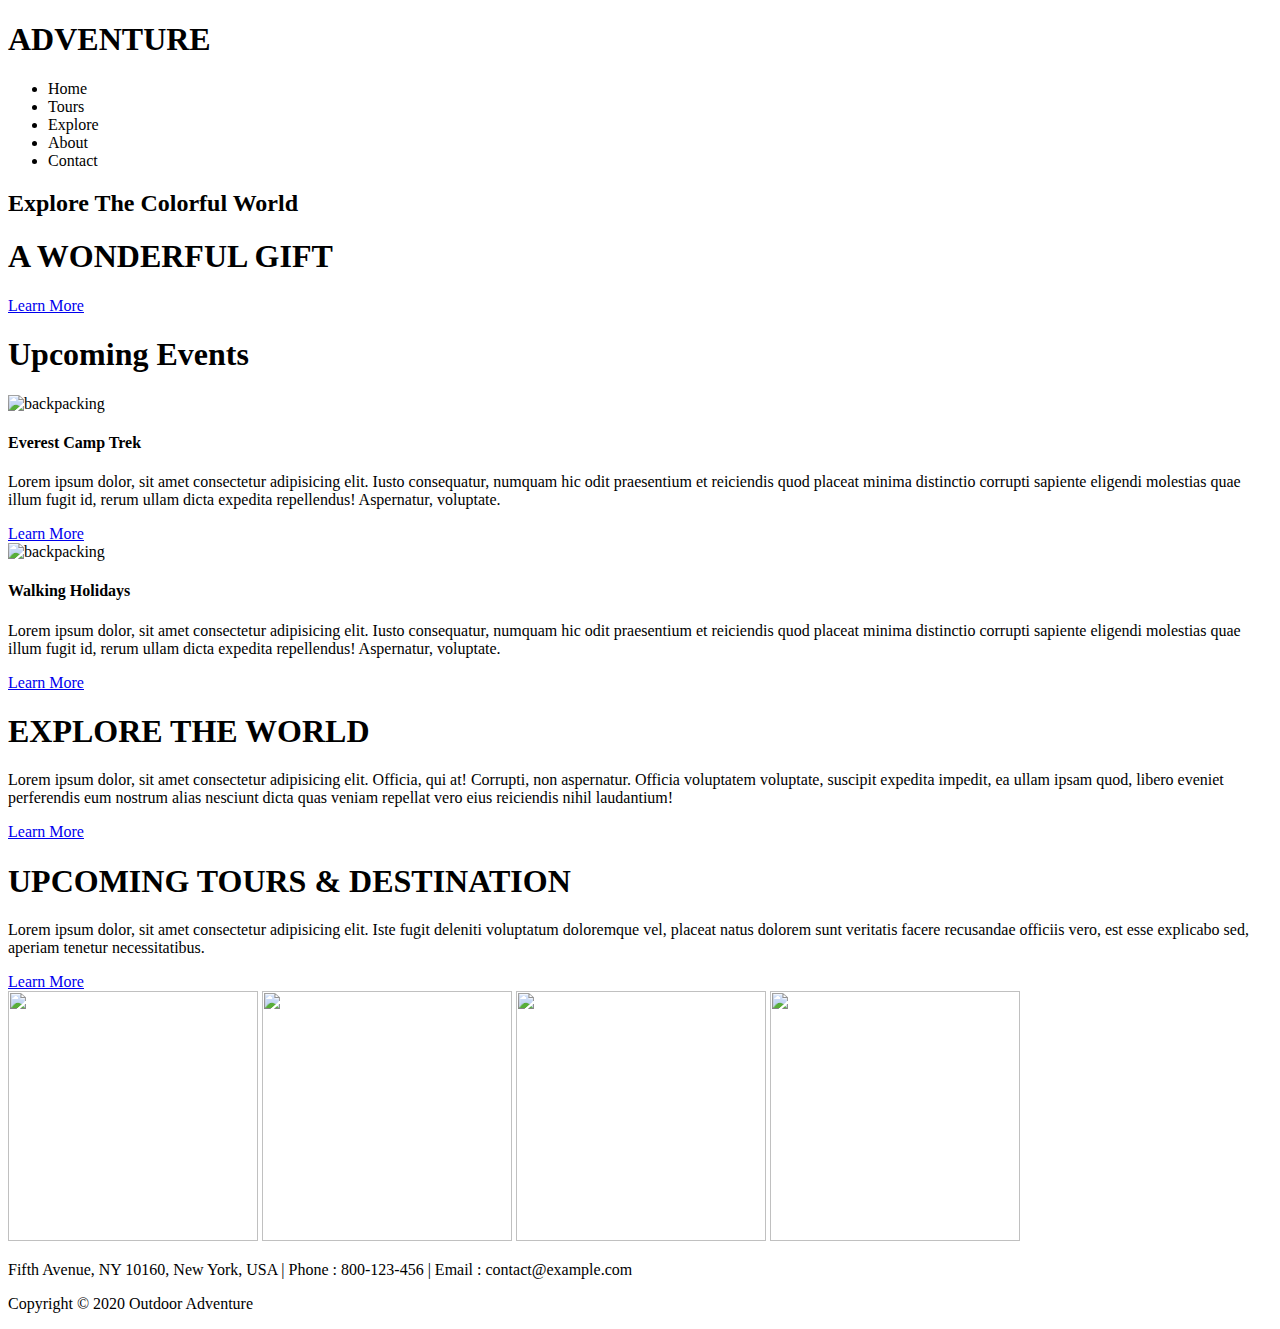
==== index.html @ da9e59ec "____" ====
<!DOCTYPE html>
<html lang="en">

<head>
    <meta charset="UTF-8">
    <meta http-equiv="X-UA-Compatible" content="IE=edge">
    <meta name="viewport" content="width=device-width, initial-scale=1.0">
    <title>ADVENTURE</title>

    <!-- CSS -->
    <link rel="stylesheet" href="./style.css">
</head>


<body>

    <!-- Navbar -->
    <nav class="navbar">
        <h1 class="logo">ADVENTURE</h1>
        <ul class="nav-links">
            <li> <a href='#' class="active"></a> Home </li>
            <li> <a href='#'></a> Tours </li>
            <li> <a href='#'></a> Explore </li>
            <li> <a href='#'></a> About </li>
            <li class="ctn"> <a href='#'></a> Contact </li>
        </ul>
        <!-- <img src="./menu-btn.png" alt="menu button" class="menu-btn" width = 40px height = 40px> -->
        <div class="menu-btn">
            <div class="menu-btn1"></div>
            <div class="menu-btn1"></div>
            <div class="menu-btn1"></div>
        </div>
    </nav>



    <!-- === Header === -->
    <header>
        <div class="header-content">
            <h2>Explore The Colorful World</h2>
            <div class="line"></div>
            <h1>A WONDERFUL GIFT</h1>
            <a href="#" class="ctn"> Learn More </a>
        </div>
    </header>

    <!-- === Events === -->
    <section class="events">
        <div class="title">
            <h1>Upcoming Events</h1>
            <div class="line"></div>
        </div>
        <div class="row">
            <div class="col" id="c1">
                <img src="./img1.jpg" alt="backpacking" width="300" height="200">
                <h4>Everest Camp Trek</h4>
                <p>Lorem ipsum dolor, sit amet consectetur adipisicing elit. Iusto consequatur, numquam hic odit
                    praesentium et reiciendis quod placeat minima distinctio corrupti sapiente eligendi molestias quae
                    illum fugit id, rerum ullam dicta expedita repellendus! Aspernatur, voluptate.</p>
                <a href="#" class="ctn">Learn More</a>
            </div>
            <div class="col" id="c2" >
                <img src="./img2.jpg" alt="backpacking" width="300" height="200">
                <h4>Walking Holidays</h4>
                <p>Lorem ipsum dolor, sit amet consectetur adipisicing elit. Iusto consequatur, numquam hic odit
                    praesentium et reiciendis quod placeat minima distinctio corrupti sapiente eligendi molestias quae
                    illum fugit id, rerum ullam dicta expedita repellendus! Aspernatur, voluptate.</p>
                <a href="#" class="ctn">Learn More</a>
            </div>
        </div>
    </section>

    <section class="explore">
        <div class="explore-content">
            <h1>EXPLORE THE WORLD</h1>
            <div class="line"></div>
            <p>Lorem ipsum dolor, sit amet consectetur adipisicing elit. Officia, qui at! Corrupti, non aspernatur.
                Officia voluptatem voluptate, suscipit expedita impedit, ea ullam ipsam quod, libero eveniet perferendis
                eum nostrum alias nesciunt dicta quas veniam repellat vero eius reiciendis nihil laudantium!</p>
            <a href="#" class="ctn">Learn More</a>
        </div>
    </section>

    <section class="tours">
        <div class="row">
            <div class="col content-col ">
                <h1>UPCOMING TOURS & DESTINATION</h1>
                <div class="line"></div>
                <P>Lorem ipsum dolor, sit amet consectetur adipisicing elit. Iste fugit deleniti voluptatum doloremque
                    vel, placeat natus dolorem sunt veritatis facere recusandae officiis vero, est esse explicabo sed,
                    aperiam tenetur necessitatibus.</P>
                <a href="#" class="ctn">Learn More</a>
            </div>
            <div class="col image-col">
                <div class="image-gallery">
                    <img src="./img3.jpg" alt="" width="250" height="250">
                    <img src="./img4.jpg" alt="" width="250" height="250">
                    <img src="./img5.jpg" alt="" width="250" height="250">
                    <img src="./img6.jpg" alt="" width="250" height="250">
                </div>
            </div>
            <!-- </div> -->
        </div>
    </section>

    <section class="footer">
        <p>Fifth Avenue, NY 10160, New York, USA | Phone : 800-123-456 | Email : contact@example.com</p>
        <p>Copyright &#169; 2020 Outdoor Adventure</p>
    </section>

    <script>
        const menuBtn = document.querySelector('.menu-btn');
        const navlinks = document.querySelector('.nav-links');

        menuBtn.addEventListener('click', () => {
            navlinks.classList.toggle('menu-btn')
        })

    </script>
</body>

</html>
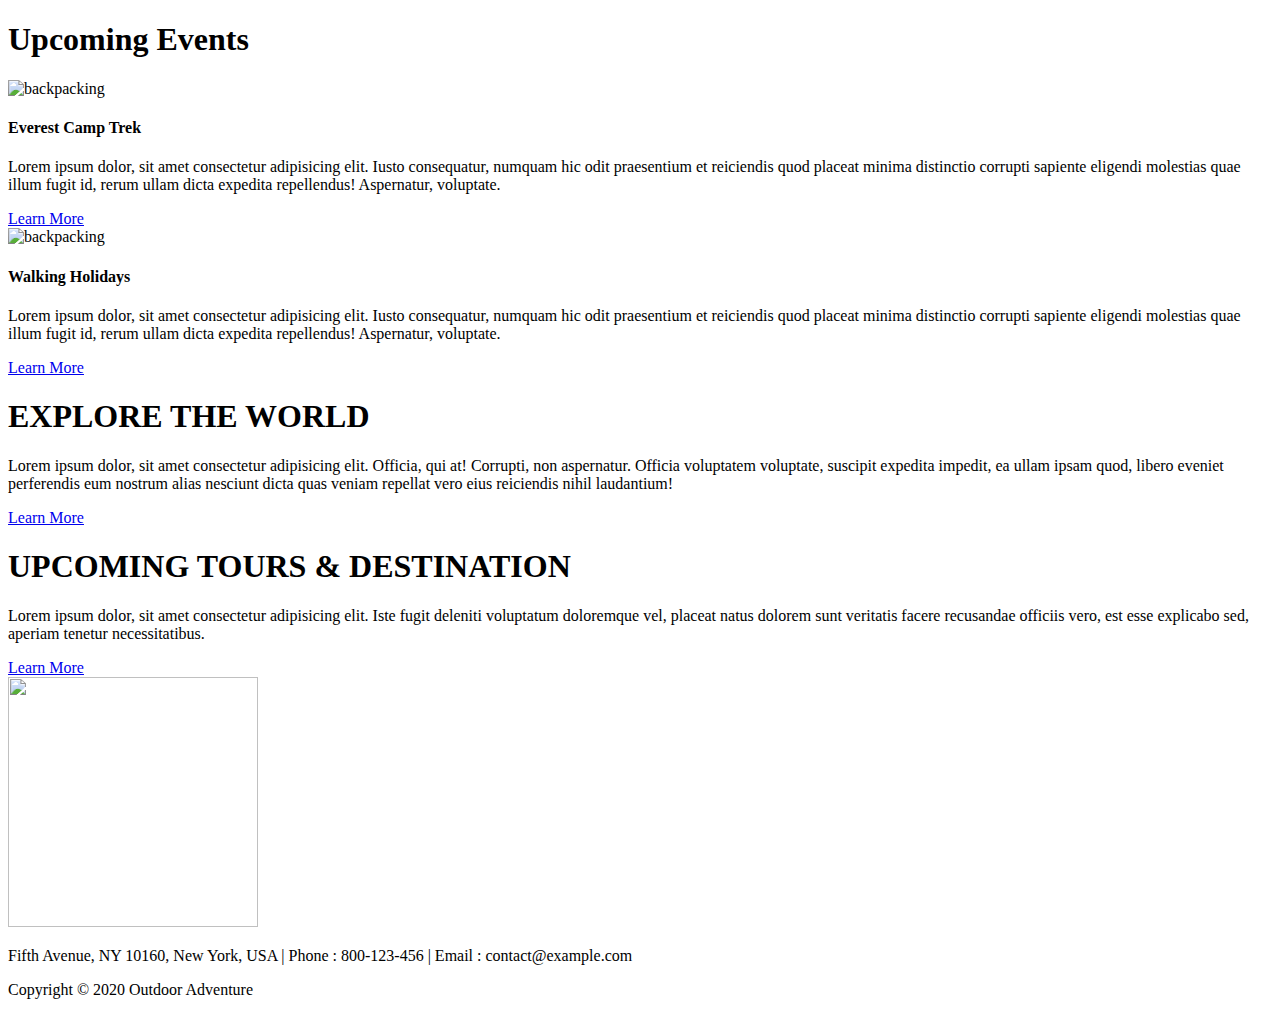
==== commit c1e55cd4: "_________" ====
--- a/index.html
+++ b/index.html
@@ -14,35 +14,11 @@
 
 <body>
 
-    <!-- Navbar -->
-    <nav class="navbar">
-        <h1 class="logo">ADVENTURE</h1>
-        <ul class="nav-links">
-            <li> <a href='#' class="active"></a> Home </li>
-            <li> <a href='#'></a> Tours </li>
-            <li> <a href='#'></a> Explore </li>
-            <li> <a href='#'></a> About </li>
-            <li class="ctn"> <a href='#'></a> Contact </li>
-        </ul>
-        <!-- <img src="./menu-btn.png" alt="menu button" class="menu-btn" width = 40px height = 40px> -->
-        <div class="menu-btn">
-            <div class="menu-btn1"></div>
-            <div class="menu-btn1"></div>
-            <div class="menu-btn1"></div>
-        </div>
-    </nav>
-
+  
 
 
     <!-- === Header === -->
-    <header>
-        <div class="header-content">
-            <h2>Explore The Colorful World</h2>
-            <div class="line"></div>
-            <h1>A WONDERFUL GIFT</h1>
-            <a href="#" class="ctn"> Learn More </a>
-        </div>
-    </header>
+
 
     <!-- === Events === -->
     <section class="events">
@@ -94,9 +70,6 @@
             <div class="col image-col">
                 <div class="image-gallery">
                     <img src="./img3.jpg" alt="" width="250" height="250">
-                    <img src="./img4.jpg" alt="" width="250" height="250">
-                    <img src="./img5.jpg" alt="" width="250" height="250">
-                    <img src="./img6.jpg" alt="" width="250" height="250">
                 </div>
             </div>
             <!-- </div> -->
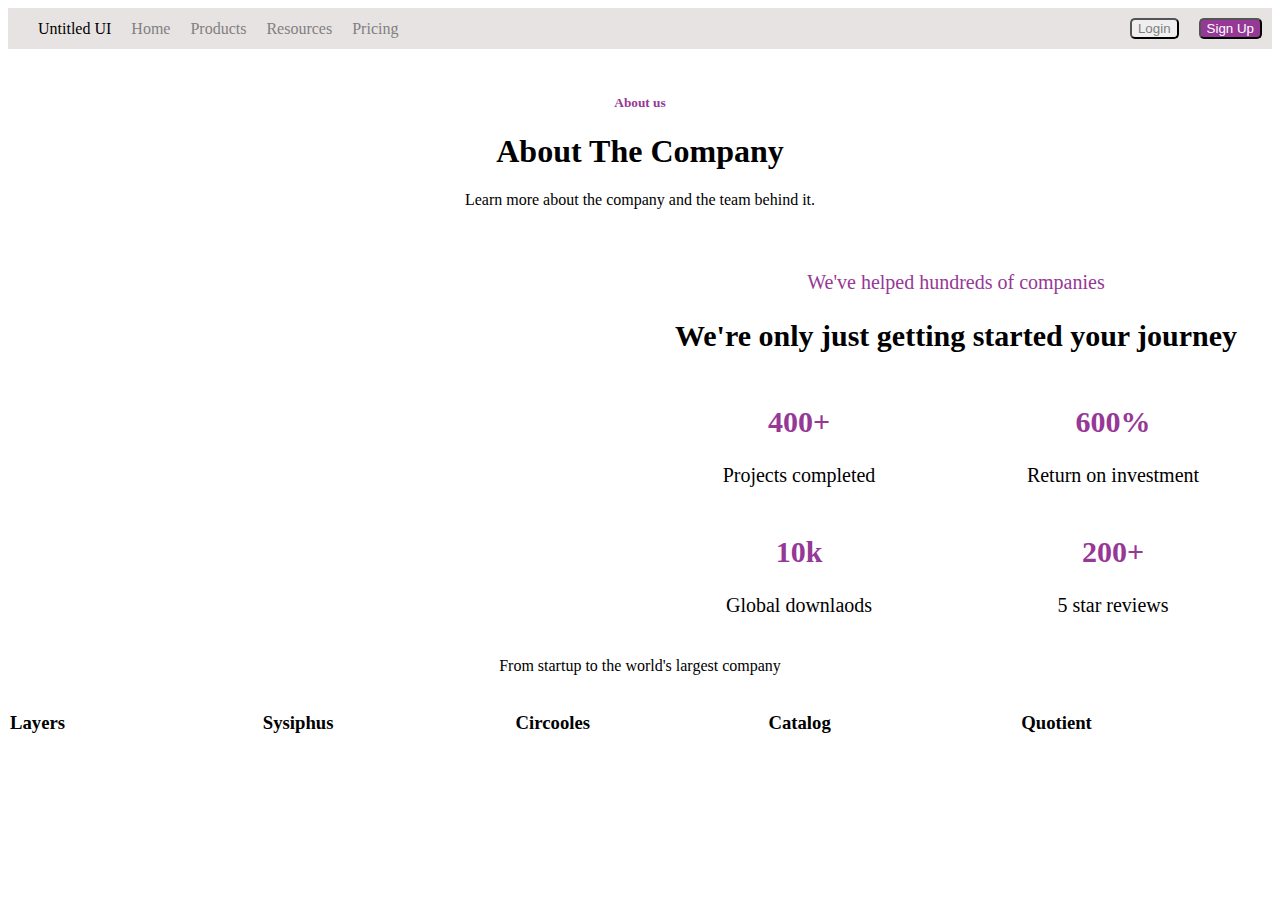
==== commit fae6c54b: "newcommit" ====
--- a/index.html
+++ b/index.html
@@ -1,95 +1,107 @@
 <!DOCTYPE html>
-<html lang="en">
+<html>
 
 <head>
-    <meta charset="UTF-8">
-    <meta http-equiv="X-UA-Compatible" content="IE=edge">
-    <meta name="viewport" content="width=device-width, initial-scale=1.0">
-    <title>ADVENTURE</title>
+    <title>My Webpage</title>
+</head>
+<link rel="stylesheet" href="style.css">
 
-    <!-- CSS -->
-    <link rel="stylesheet" href="./style.css">
-</head>
+<body>
+    <!-- Header -->
+    <div class="navbar">
+
+        <ul>
+            <li>Untitled UI</li>
+            <li><a href="#">Home</a></li>
+            <li><a href="#">Products</a></li>
+            <li><a href="#">Resources</a></li>
+            <li><a href="#">Pricing</a></li>
+        </ul>
+
+        <ul>
+            <li><button id="login">Login</button></li>
+            <li><button id="sign" style="background:rgb(150, 56, 150)">Sign Up</button></li>
+            
+        </ul>
+    </div>
 
 
-<body>
 
-  
+    <!-- Main section -->
+    <main>
+        <div class="main-content">
+            <header>
+                <div class="header-content">
+                    <h5  style="color:rgb(150, 56, 150) ;">About us</h5>
+                    <div class="line"></div>
+                    <h1>About The Company</h1>
+                    <p>Learn more about the company and the team behind it.</p>
+                </div>
+            </header>
+        </div>
+
+    </main>
+    </section>
 
 
-    <!-- === Header === -->
+    <div class="container">
+        <div class="item-left">
 
+            <div class="image-col">
+                <img src="https://picsum.photos/550/400" alt="">
+            </div>
+        </div>
+        <div class="item-right">
+            <section>
+                <p  style="color:rgb(150, 56, 150) ;">We've helped hundreds of companies</p>
+                <h2>We're only just getting started your journey</h2>
 
-    <!-- === Events === -->
-    <section class="events">
-        <div class="title">
-            <h1>Upcoming Events</h1>
-            <div class="line"></div>
+            </section>
+            <div class="row">
+                <div class="column" style="background-color:rgb(255, 255, 255);">
+                    <h2 style="color:rgb(150, 56, 150) ;">400+</h2>
+                    <p>Projects completed</p>
+                </div>
+                <div class="column" style="background-color:rgb(255, 255, 255);">
+                    <h2 style="color:rgb(150, 56, 150) ;">600%</h2>
+                    <p>Return on investment</p>
+                </div>
+            </div>
+
+            <div class="row">
+                <div class="column" style="background-color:rgb(255, 255, 255);">
+                    <h2 style="color:rgb(150, 56, 150);">10k</h2>
+                    <p>Global downlaods</p>
+                </div>
+                <div class="column" style="background-color:rgb(255, 255, 255);">
+                    <h2 style="color:rgb(150, 56, 150) ;">200+</h2>
+                    <p>5 star reviews</p>
+                </div>
+            </div>
         </div>
-        <div class="row">
-            <div class="col" id="c1">
-                <img src="./img1.jpg" alt="backpacking" width="300" height="200">
-                <h4>Everest Camp Trek</h4>
-                <p>Lorem ipsum dolor, sit amet consectetur adipisicing elit. Iusto consequatur, numquam hic odit
-                    praesentium et reiciendis quod placeat minima distinctio corrupti sapiente eligendi molestias quae
-                    illum fugit id, rerum ullam dicta expedita repellendus! Aspernatur, voluptate.</p>
-                <a href="#" class="ctn">Learn More</a>
+    </div>
+    </main>
+<p id="last_line">From startup to the world's largest company</p>
+    <!-- Footer -->
+    <section class="footer">
+        <div class="row-foot">
+            <div class="col-foot">
+                <h3>Layers</h3>
             </div>
-            <div class="col" id="c2" >
-                <img src="./img2.jpg" alt="backpacking" width="300" height="200">
-                <h4>Walking Holidays</h4>
-                <p>Lorem ipsum dolor, sit amet consectetur adipisicing elit. Iusto consequatur, numquam hic odit
-                    praesentium et reiciendis quod placeat minima distinctio corrupti sapiente eligendi molestias quae
-                    illum fugit id, rerum ullam dicta expedita repellendus! Aspernatur, voluptate.</p>
-                <a href="#" class="ctn">Learn More</a>
+            <div class="col-foot">
+                <h3>Sysiphus</h3>
+            </div>
+            <div class="col-foot">
+                <h3>Circooles</h3>
+            </div>
+            <div class="col-foot">
+                <h3>Catalog</h3>
+            </div>
+            <div class="col-foot">
+                <h3>Quotient</h3>
             </div>
         </div>
     </section>
-
-    <section class="explore">
-        <div class="explore-content">
-            <h1>EXPLORE THE WORLD</h1>
-            <div class="line"></div>
-            <p>Lorem ipsum dolor, sit amet consectetur adipisicing elit. Officia, qui at! Corrupti, non aspernatur.
-                Officia voluptatem voluptate, suscipit expedita impedit, ea ullam ipsam quod, libero eveniet perferendis
-                eum nostrum alias nesciunt dicta quas veniam repellat vero eius reiciendis nihil laudantium!</p>
-            <a href="#" class="ctn">Learn More</a>
-        </div>
-    </section>
-
-    <section class="tours">
-        <div class="row">
-            <div class="col content-col ">
-                <h1>UPCOMING TOURS & DESTINATION</h1>
-                <div class="line"></div>
-                <P>Lorem ipsum dolor, sit amet consectetur adipisicing elit. Iste fugit deleniti voluptatum doloremque
-                    vel, placeat natus dolorem sunt veritatis facere recusandae officiis vero, est esse explicabo sed,
-                    aperiam tenetur necessitatibus.</P>
-                <a href="#" class="ctn">Learn More</a>
-            </div>
-            <div class="col image-col">
-                <div class="image-gallery">
-                    <img src="./img3.jpg" alt="" width="250" height="250">
-                </div>
-            </div>
-            <!-- </div> -->
-        </div>
-    </section>
-
-    <section class="footer">
-        <p>Fifth Avenue, NY 10160, New York, USA | Phone : 800-123-456 | Email : contact@example.com</p>
-        <p>Copyright &#169; 2020 Outdoor Adventure</p>
-    </section>
-
-    <script>
-        const menuBtn = document.querySelector('.menu-btn');
-        const navlinks = document.querySelector('.nav-links');
-
-        menuBtn.addEventListener('click', () => {
-            navlinks.classList.toggle('menu-btn')
-        })
-
-    </script>
 </body>
 
 </html>--- a/style.css
+++ b/style.css
@@ -0,0 +1,131 @@
+* {
+    box-sizing: border-box;
+  }
+
+.navbar {
+    display: flex;
+    justify-content: space-between;
+    align-items: center;
+    background-color: rgb(232, 227, 227);
+    color: black;
+    padding: 10px;
+  }
+  
+  .navbar h1 {
+    margin: 0;
+  }
+  
+  .navbar ul {
+    display: flex;
+    list-style: none;
+    margin: 0;
+    padding: 0;
+  }
+  
+  .navbar li {
+    margin-left: 20px;
+  }
+  
+  .navbar a {
+    color:grey;
+    text-decoration: none;
+  }
+  
+  .navbar a:hover {
+    text-decoration: underline;
+  }
+  #sign{
+    color:white;
+    border-radius: 5px;
+  }
+  #login{
+    color:grey;
+    border-radius:5px;
+  }
+
+
+  .main-content{
+    display: flex;
+    flex-direction: column;
+    justify-content: center;
+    align-items: center;
+    height: 20vh;
+    text-align: center;
+  }
+  /* Main section styles */
+
+
+
+  
+  .container {
+    display: flex;
+    flex-wrap: wrap;
+    font-size: 20px;
+    text-align: center;
+  }
+  
+  .item-left {
+    padding-top: 20px;
+    flex: 50%;
+    justify-content: center;
+    align-items: center;
+  }
+  
+  .item-right {
+    padding: 2px;
+    flex: 50%;
+  }
+  
+
+
+
+  .column {
+    float: left;
+    width: 50%;
+    padding: 2px;
+  }
+  
+  /* Clear floats after the columns */
+  .row:after {
+    content: "";
+    display: table;
+    clear: both;
+  }   
+
+
+
+  /* Responsive layout - makes a one column-layout instead of a two-column layout */
+  @media (max-width: 800px) {
+    .item-right, .item-left {
+      flex: 100%;
+    }
+  }
+  main {
+    padding: 10px;
+  }
+  
+
+
+  #last_line{
+    text-align: center;
+    
+  }
+  /* Footer styles */
+  .row-foot:after {
+    justify-content: space-around;
+    padding-top: 10px;
+    border: #333;
+    border-radius: 10%;
+    display:flex;
+      content: "";
+      display: table;
+      clear: both;
+    }
+    .col-foot {
+          float: left;
+          width: 20%;
+          padding: 2px;
+          height: 100px;
+          flex-direction:column;
+        }
+        